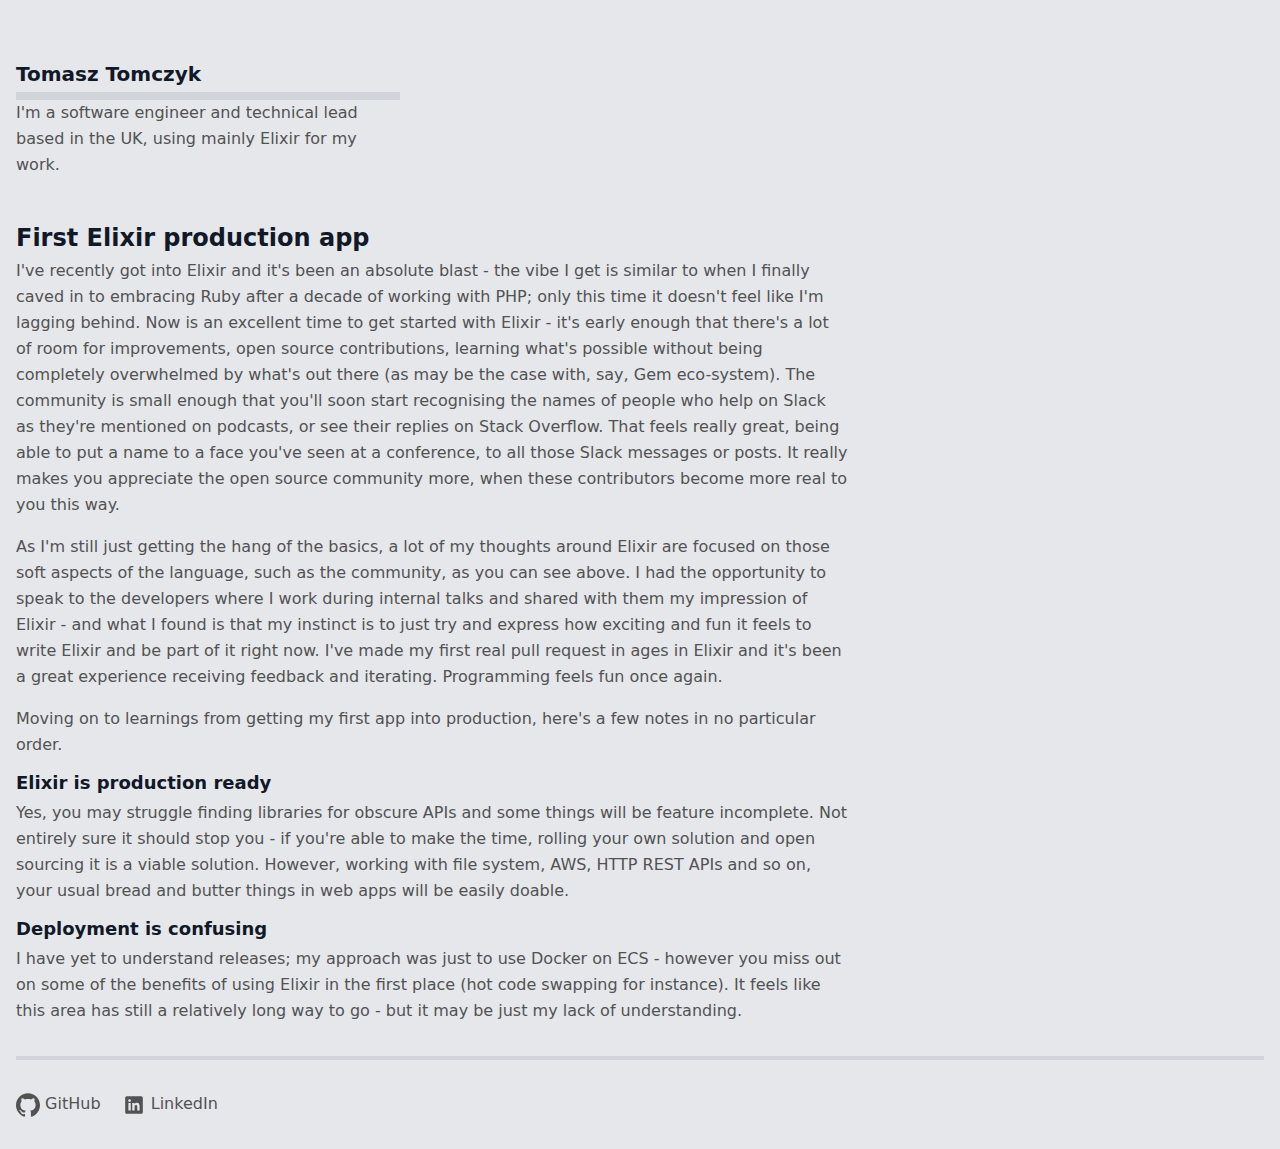
==== 2016/11/07/first-elixir-production-app.html @ 51e7fa40 "deploy: c9a872a3a456ce7594e4dd905c79dad4ae8267de" ====
<!DOCTYPE html><html><head><title>Still</title><meta charset="UTF-8"><meta content="width=device-width, initial-scale=1.0" name="viewport"><link rel="stylesheet" media=all href="/styles-IBMtMSY4EnsGezxBQo9jvg==.css" />
</head><body class="dark:bg-gray-900 dark:text-neutral-400 bg-gray-200 text-neutral-600 px-4"><main class="container mx-auto mt-16"><h1 class="font-bold text-xl leading-none text-gray-900 dark:text-gray-100 mb-2">Tomasz Tomczyk</h1><p class="pb-8 md:w-96 border-t-8 border-gray-300 dark:border-gray-800 dark:text-gray-400">I'm a software engineer and technical lead based in the UK, using mainly Elixir for my work.</p><h1 class="font-bold text-2xl leading-none text-gray-900 dark:text-gray-100 mb-2">First Elixir production app</h1><main class="lg:w-2/3"><p>I&#39;ve recently got into Elixir and it&#39;s been an absolute blast - the vibe I get is similar to when I finally caved in to embracing Ruby after a decade of working with PHP; only this time it doesn&#39;t feel like I&#39;m lagging behind. Now is an excellent time to get started with Elixir - it&#39;s early enough that there&#39;s a lot of room for improvements, open source contributions, learning what&#39;s possible without being completely overwhelmed by what&#39;s out there (as may be the case with, say, Gem eco-system). The community is small enough that you&#39;ll soon start recognising the names of people who help on Slack as they&#39;re mentioned on podcasts, or see their replies on Stack Overflow. That feels really great, being able to put a name to a face you&#39;ve seen at a conference, to all those Slack messages or posts. It really makes you appreciate the open source community more, when these contributors become more real to you this way.</p>

<p>As I&#39;m still just getting the hang of the basics, a lot of my thoughts around Elixir are focused on those soft aspects of the language, such as the community, as you can see above. I had the opportunity to speak to the developers where I work during internal talks and shared with them my impression of Elixir - and what I found is that my instinct is to just try and express how exciting and fun it feels to write Elixir and be part of it right now. I&#39;ve made my first real pull request in ages in Elixir and it&#39;s been a great experience receiving feedback and iterating. Programming feels fun once again.</p>

<p>Moving on to learnings from getting my first app into production, here&#39;s a few notes in no particular order.</p>

<h2>Elixir is production ready</h2>

<p>Yes, you may struggle finding libraries for obscure APIs and some things will be feature incomplete. Not entirely sure it should stop you - if you&#39;re able to make the time, rolling your own solution and open sourcing it is a viable solution. However, working with file system, AWS, HTTP REST APIs and so on, your usual bread and butter things in web apps will be easily doable.</p>

<h2>Deployment is confusing</h2>

<p>I have yet to understand releases; my approach was just to use Docker on ECS - however you miss out on some of the benefits of using Elixir in the first place (hot code swapping for instance). It feels like this area has still a relatively long way to go - but it may be just my lack of understanding.</p>
</main><footer class="border-t-4 border-gray-300 dark:border-gray-800 dark:text-gray-400 my-8 pt-8">
  <nav>
    <ul>
      <li class="inline"><a href="https://github.com/tomasz-tomczyk" class="hover:text-gray-900 dark:hover:text-gray-200" target="_blank">

      <svg class="inline h-6 w-6 fill-current" role="img" viewBox="0 0 24 24" xmlns="http://www.w3.org/2000/svg"><title>GitHub</title><path d="M12 .297c-6.63 0-12 5.373-12 12 0 5.303 3.438 9.8 8.205 11.385.6.113.82-.258.82-.577 0-.285-.01-1.04-.015-2.04-3.338.724-4.042-1.61-4.042-1.61C4.422 18.07 3.633 17.7 3.633 17.7c-1.087-.744.084-.729.084-.729 1.205.084 1.838 1.236 1.838 1.236 1.07 1.835 2.809 1.305 3.495.998.108-.776.417-1.305.76-1.605-2.665-.3-5.466-1.332-5.466-5.93 0-1.31.465-2.38 1.235-3.22-.135-.303-.54-1.523.105-3.176 0 0 1.005-.322 3.3 1.23.96-.267 1.98-.399 3-.405 1.02.006 2.04.138 3 .405 2.28-1.552 3.285-1.23 3.285-1.23.645 1.653.24 2.873.12 3.176.765.84 1.23 1.91 1.23 3.22 0 4.61-2.805 5.625-5.475 5.92.42.36.81 1.096.81 2.22 0 1.606-.015 2.896-.015 3.286 0 .315.21.69.825.57C20.565 22.092 24 17.592 24 12.297c0-6.627-5.373-12-12-12"/></svg>

      GitHub</a></li>
      <li class="ml-4 inline"><a href="https://www.linkedin.com/in/tomczyktomasz/" class="hover:text-blue-600 dark:hover:text-blue-400"  target="_blank">
      <svg fill="#000000" xmlns="http://www.w3.org/2000/svg"  viewBox="0 0 30 30" class="inline h-6 w-6 fill-current">    <path d="M24,4H6C4.895,4,4,4.895,4,6v18c0,1.105,0.895,2,2,2h18c1.105,0,2-0.895,2-2V6C26,4.895,25.105,4,24,4z M10.954,22h-2.95 v-9.492h2.95V22z M9.449,11.151c-0.951,0-1.72-0.771-1.72-1.72c0-0.949,0.77-1.719,1.72-1.719c0.948,0,1.719,0.771,1.719,1.719 C11.168,10.38,10.397,11.151,9.449,11.151z M22.004,22h-2.948v-4.616c0-1.101-0.02-2.517-1.533-2.517 c-1.535,0-1.771,1.199-1.771,2.437V22h-2.948v-9.492h2.83v1.297h0.04c0.394-0.746,1.356-1.533,2.791-1.533 c2.987,0,3.539,1.966,3.539,4.522V22z"/></svg>
      LinkedIn</a></li>
    </ul>
  </nav>
</footer></main></body></html>
---- styles-IBMtMSY4EnsGezxBQo9jvg==.css ----
/*! tailwindcss v3.0.23 | MIT License | https://tailwindcss.com*//*1. Prevent padding and border from affecting element width. (https://github.com/mozdevs/cssremedy/issues/4)2. Allow adding a border to an element by just adding a border-width. (https://github.com/tailwindcss/tailwindcss/pull/116)*/*,::before,::after {box-sizing: border-box;/* 1 */border-width: 0;/* 2 */border-style: solid;/* 2 */border-color: #e5e7eb;/* 2 */}::before,::after {--tw-content: '';}/*1. Use a consistent sensible line-height in all browsers.2. Prevent adjustments of font size after orientation changes in iOS.3. Use a more readable tab size.4. Use the user's configured `sans` font-family by default.*/html {line-height: 1.5;/* 1 */-webkit-text-size-adjust: 100%;/* 2 */-moz-tab-size: 4;/* 3 */-o-tab-size: 4;tab-size: 4;/* 3 */font-family: ui-sans-serif, system-ui, -apple-system, BlinkMacSystemFont, "Segoe UI", Roboto, "Helvetica Neue", Arial, "Noto Sans", sans-serif, "Apple Color Emoji", "Segoe UI Emoji", "Segoe UI Symbol", "Noto Color Emoji";/* 4 */}/*1. Remove the margin in all browsers.2. Inherit line-height from `html` so users can set them as a class directly on the `html` element.*/body {margin: 0;/* 1 */line-height: inherit;/* 2 */}/*1. Add the correct height in Firefox.2. Correct the inheritance of border color in Firefox. (https://bugzilla.mozilla.org/show_bug.cgi?id=190655)3. Ensure horizontal rules are visible by default.*/hr {height: 0;/* 1 */color: inherit;/* 2 */border-top-width: 1px;/* 3 */}/*Add the correct text decoration in Chrome, Edge, and Safari.*/abbr:where([title]) {-webkit-text-decoration: underline dotted;text-decoration: underline dotted;}/*Remove the default font size and weight for headings.*/h1,h2,h3,h4,h5,h6 {font-size: inherit;font-weight: inherit;}/*Reset links to optimize for opt-in styling instead of opt-out.*/a {color: inherit;text-decoration: inherit;}/*Add the correct font weight in Edge and Safari.*/b,strong {font-weight: bolder;}/*1. Use the user's configured `mono` font family by default.2. Correct the odd `em` font sizing in all browsers.*/code,kbd,samp,pre {font-family: ui-monospace, SFMono-Regular, Menlo, Monaco, Consolas, "Liberation Mono", "Courier New", monospace;/* 1 */font-size: 1em;/* 2 */}/*Add the correct font size in all browsers.*/small {font-size: 80%;}/*Prevent `sub` and `sup` elements from affecting the line height in all browsers.*/sub,sup {font-size: 75%;line-height: 0;position: relative;vertical-align: baseline;}sub {bottom: -0.25em;}sup {top: -0.5em;}/*1. Remove text indentation from table contents in Chrome and Safari. (https://bugs.chromium.org/p/chromium/issues/detail?id=999088, https://bugs.webkit.org/show_bug.cgi?id=201297)2. Correct table border color inheritance in all Chrome and Safari. (https://bugs.chromium.org/p/chromium/issues/detail?id=935729, https://bugs.webkit.org/show_bug.cgi?id=195016)3. Remove gaps between table borders by default.*/table {text-indent: 0;/* 1 */border-color: inherit;/* 2 */border-collapse: collapse;/* 3 */}/*1. Change the font styles in all browsers.2. Remove the margin in Firefox and Safari.3. Remove default padding in all browsers.*/button,input,optgroup,select,textarea {font-family: inherit;/* 1 */font-size: 100%;/* 1 */line-height: inherit;/* 1 */color: inherit;/* 1 */margin: 0;/* 2 */padding: 0;/* 3 */}/*Remove the inheritance of text transform in Edge and Firefox.*/button,select {text-transform: none;}/*1. Correct the inability to style clickable types in iOS and Safari.2. Remove default button styles.*/button,[type='button'],[type='reset'],[type='submit'] {-webkit-appearance: button;/* 1 */background-color: transparent;/* 2 */background-image: none;/* 2 */}/*Use the modern Firefox focus style for all focusable elements.*/:-moz-focusring {outline: auto;}/*Remove the additional `:invalid` styles in Firefox. (https://github.com/mozilla/gecko-dev/blob/2f9eacd9d3d995c937b4251a5557d95d494c9be1/layout/style/res/forms.css#L728-L737)*/:-moz-ui-invalid {box-shadow: none;}/*Add the correct vertical alignment in Chrome and Firefox.*/progress {vertical-align: baseline;}/*Correct the cursor style of increment and decrement buttons in Safari.*/::-webkit-inner-spin-button,::-webkit-outer-spin-button {height: auto;}/*1. Correct the odd appearance in Chrome and Safari.2. Correct the outline style in Safari.*/[type='search'] {-webkit-appearance: textfield;/* 1 */outline-offset: -2px;/* 2 */}/*Remove the inner padding in Chrome and Safari on macOS.*/::-webkit-search-decoration {-webkit-appearance: none;}/*1. Correct the inability to style clickable types in iOS and Safari.2. Change font properties to `inherit` in Safari.*/::-webkit-file-upload-button {-webkit-appearance: button;/* 1 */font: inherit;/* 2 */}/*Add the correct display in Chrome and Safari.*/summary {display: list-item;}/*Removes the default spacing and border for appropriate elements.*/blockquote,dl,dd,h1,h2,h3,h4,h5,h6,hr,figure,p,pre {margin: 0;}fieldset {margin: 0;padding: 0;}legend {padding: 0;}ol,ul,menu {list-style: none;margin: 0;padding: 0;}/*Prevent resizing textareas horizontally by default.*/textarea {resize: vertical;}/*1. Reset the default placeholder opacity in Firefox. (https://github.com/tailwindlabs/tailwindcss/issues/3300)2. Set the default placeholder color to the user's configured gray 400 color.*/input::-moz-placeholder, textarea::-moz-placeholder {opacity: 1;/* 1 */color: #9ca3af;/* 2 */}input:-ms-input-placeholder, textarea:-ms-input-placeholder {opacity: 1;/* 1 */color: #9ca3af;/* 2 */}input::placeholder,textarea::placeholder {opacity: 1;/* 1 */color: #9ca3af;/* 2 */}/*Set the default cursor for buttons.*/button,[role="button"] {cursor: pointer;}/*Make sure disabled buttons don't get the pointer cursor.*/:disabled {cursor: default;}/*1. Make replaced elements `display: block` by default. (https://github.com/mozdevs/cssremedy/issues/14)2. Add `vertical-align: middle` to align replaced elements more sensibly by default. (https://github.com/jensimmons/cssremedy/issues/14#issuecomment-634934210)This can trigger a poorly considered lint error in some tools but is included by design.*/img,svg,video,canvas,audio,iframe,embed,object {display: block;/* 1 */vertical-align: middle;/* 2 */}/*Constrain images and videos to the parent width and preserve their intrinsic aspect ratio. (https://github.com/mozdevs/cssremedy/issues/14)*/img,video {max-width: 100%;height: auto;}/*Ensure the default browser behavior of the `hidden` attribute.*/[hidden] {display: none;}*, ::before, ::after {--tw-translate-x: 0;--tw-translate-y: 0;--tw-rotate: 0;--tw-skew-x: 0;--tw-skew-y: 0;--tw-scale-x: 1;--tw-scale-y: 1;--tw-pan-x:  ;--tw-pan-y:  ;--tw-pinch-zoom:  ;--tw-scroll-snap-strictness: proximity;--tw-ordinal:  ;--tw-slashed-zero:  ;--tw-numeric-figure:  ;--tw-numeric-spacing:  ;--tw-numeric-fraction:  ;--tw-ring-inset:  ;--tw-ring-offset-width: 0px;--tw-ring-offset-color: #fff;--tw-ring-color: rgb(59 130 246 / 0.5);--tw-ring-offset-shadow: 0 0 #0000;--tw-ring-shadow: 0 0 #0000;--tw-shadow: 0 0 #0000;--tw-shadow-colored: 0 0 #0000;--tw-blur:  ;--tw-brightness:  ;--tw-contrast:  ;--tw-grayscale:  ;--tw-hue-rotate:  ;--tw-invert:  ;--tw-saturate:  ;--tw-sepia:  ;--tw-drop-shadow:  ;--tw-backdrop-blur:  ;--tw-backdrop-brightness:  ;--tw-backdrop-contrast:  ;--tw-backdrop-grayscale:  ;--tw-backdrop-hue-rotate:  ;--tw-backdrop-invert:  ;--tw-backdrop-opacity:  ;--tw-backdrop-saturate:  ;--tw-backdrop-sepia:  ;}.container {width: 100%;}@media (min-width: 640px) {.container {max-width: 640px;}}@media (min-width: 768px) {.container {max-width: 768px;}}@media (min-width: 1024px) {.container {max-width: 1024px;}}@media (min-width: 1280px) {.container {max-width: 1280px;}}@media (min-width: 1536px) {.container {max-width: 1536px;}}.mx-auto {margin-left: auto;margin-right: auto;}.my-8 {margin-top: 2rem;margin-bottom: 2rem;}.mt-16 {margin-top: 4rem;}.mb-2 {margin-bottom: 0.5rem;}.ml-4 {margin-left: 1rem;}.inline {display: inline;}.h-6 {height: 1.5rem;}.w-6 {width: 1.5rem;}.border-t-8 {border-top-width: 8px;}.border-t-4 {border-top-width: 4px;}.border-gray-300 {--tw-border-opacity: 1;border-color: rgb(209 213 219 / var(--tw-border-opacity));}.bg-gray-200 {--tw-bg-opacity: 1;background-color: rgb(229 231 235 / var(--tw-bg-opacity));}.fill-current {fill: currentColor;}.px-4 {padding-left: 1rem;padding-right: 1rem;}.pb-8 {padding-bottom: 2rem;}.pt-8 {padding-top: 2rem;}.text-xl {font-size: 1.25rem;line-height: 1.75rem;}.text-2xl {font-size: 1.5rem;line-height: 2rem;}.font-bold {font-weight: 700;}.leading-none {line-height: 1;}.text-neutral-600 {--tw-text-opacity: 1;color: rgb(82 82 82 / var(--tw-text-opacity));}.text-gray-900 {--tw-text-opacity: 1;color: rgb(17 24 39 / var(--tw-text-opacity));}main p {margin-bottom: 1rem;line-height: 1.625;}main h2 {margin-bottom: 0.5rem;font-size: 1.125rem;line-height: 1.75rem;font-weight: 700;line-height: 1;--tw-text-opacity: 1;color: rgb(17 24 39 / var(--tw-text-opacity));}@media (prefers-color-scheme: dark) {main h2 {--tw-text-opacity: 1;color: rgb(243 244 246 / var(--tw-text-opacity));}}.hover\:text-gray-900:hover {--tw-text-opacity: 1;color: rgb(17 24 39 / var(--tw-text-opacity));}.hover\:text-blue-600:hover {--tw-text-opacity: 1;color: rgb(37 99 235 / var(--tw-text-opacity));}@media (prefers-color-scheme: dark) {.dark\:border-gray-800 {--tw-border-opacity: 1;border-color: rgb(31 41 55 / var(--tw-border-opacity));}.dark\:bg-gray-900 {--tw-bg-opacity: 1;background-color: rgb(17 24 39 / var(--tw-bg-opacity));}.dark\:text-neutral-400 {--tw-text-opacity: 1;color: rgb(163 163 163 / var(--tw-text-opacity));}.dark\:text-gray-100 {--tw-text-opacity: 1;color: rgb(243 244 246 / var(--tw-text-opacity));}.dark\:text-gray-400 {--tw-text-opacity: 1;color: rgb(156 163 175 / var(--tw-text-opacity));}.dark\:hover\:text-gray-200:hover {--tw-text-opacity: 1;color: rgb(229 231 235 / var(--tw-text-opacity));}.dark\:hover\:text-blue-400:hover {--tw-text-opacity: 1;color: rgb(96 165 250 / var(--tw-text-opacity));}}@media (min-width: 768px) {.md\:w-96 {width: 24rem;}}@media (min-width: 1024px) {.lg\:w-2\/3 {width: 66.666667%;}}
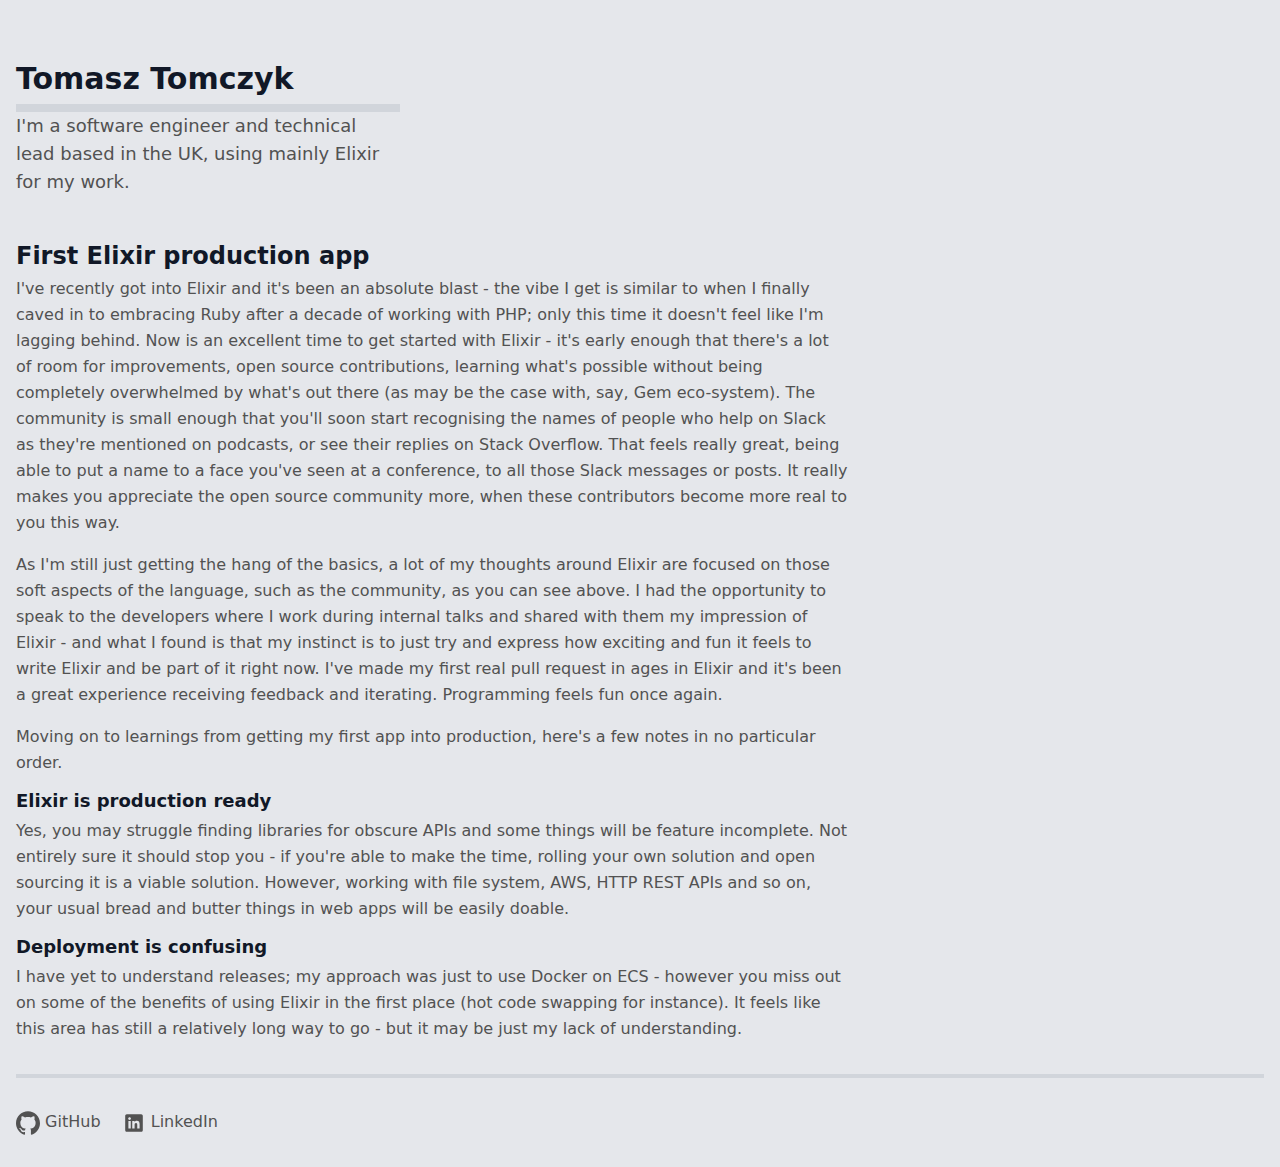
==== commit 1b7b7c25: "deploy: da84ddd3896646199c87a4c1578312c9121b9961" ====
--- a/2016/11/07/first-elixir-production-app.html
+++ b/2016/11/07/first-elixir-production-app.html
@@ -1,5 +1,5 @@
-<!DOCTYPE html><html><head><title>Still</title><meta charset="UTF-8"><meta content="width=device-width, initial-scale=1.0" name="viewport"><link rel="stylesheet" media=all href="/styles-IBMtMSY4EnsGezxBQo9jvg==.css" />
-</head><body class="dark:bg-gray-900 dark:text-neutral-400 bg-gray-200 text-neutral-600 px-4"><main class="container mx-auto mt-16"><h1 class="font-bold text-xl leading-none text-gray-900 dark:text-gray-100 mb-2">Tomasz Tomczyk</h1><p class="pb-8 md:w-96 border-t-8 border-gray-300 dark:border-gray-800 dark:text-gray-400">I'm a software engineer and technical lead based in the UK, using mainly Elixir for my work.</p><h1 class="font-bold text-2xl leading-none text-gray-900 dark:text-gray-100 mb-2">First Elixir production app</h1><main class="lg:w-2/3"><p>I&#39;ve recently got into Elixir and it&#39;s been an absolute blast - the vibe I get is similar to when I finally caved in to embracing Ruby after a decade of working with PHP; only this time it doesn&#39;t feel like I&#39;m lagging behind. Now is an excellent time to get started with Elixir - it&#39;s early enough that there&#39;s a lot of room for improvements, open source contributions, learning what&#39;s possible without being completely overwhelmed by what&#39;s out there (as may be the case with, say, Gem eco-system). The community is small enough that you&#39;ll soon start recognising the names of people who help on Slack as they&#39;re mentioned on podcasts, or see their replies on Stack Overflow. That feels really great, being able to put a name to a face you&#39;ve seen at a conference, to all those Slack messages or posts. It really makes you appreciate the open source community more, when these contributors become more real to you this way.</p>
+<!DOCTYPE html><html><head><title>Still</title><meta charset="UTF-8"><meta content="width=device-width, initial-scale=1.0" name="viewport"><link rel="stylesheet" media=all href="/styles-oN9kDQa1APEtXLIY5Xg6NQ==.css" />
+</head><body class="dark:bg-gray-900 dark:text-neutral-400 bg-gray-200 text-neutral-600 px-4"><main class="container mx-auto mt-16"><h1 class="mb-2"><a href="/" class="font-bold text-3xl leading-none text-gray-900 dark:text-gray-100 ">Tomasz Tomczyk</a></h1><p class="pb-8 md:w-96 border-t-8 border-gray-300 dark:border-gray-800 dark:text-gray-400 text-lg">I'm a software engineer and technical lead based in the UK, using mainly Elixir for my work.</p><h1 class="font-bold text-2xl leading-none text-gray-900 dark:text-gray-100 mb-2">First Elixir production app</h1><main class="lg:w-2/3"><p>I&#39;ve recently got into Elixir and it&#39;s been an absolute blast - the vibe I get is similar to when I finally caved in to embracing Ruby after a decade of working with PHP; only this time it doesn&#39;t feel like I&#39;m lagging behind. Now is an excellent time to get started with Elixir - it&#39;s early enough that there&#39;s a lot of room for improvements, open source contributions, learning what&#39;s possible without being completely overwhelmed by what&#39;s out there (as may be the case with, say, Gem eco-system). The community is small enough that you&#39;ll soon start recognising the names of people who help on Slack as they&#39;re mentioned on podcasts, or see their replies on Stack Overflow. That feels really great, being able to put a name to a face you&#39;ve seen at a conference, to all those Slack messages or posts. It really makes you appreciate the open source community more, when these contributors become more real to you this way.</p>
 
 <p>As I&#39;m still just getting the hang of the basics, a lot of my thoughts around Elixir are focused on those soft aspects of the language, such as the community, as you can see above. I had the opportunity to speak to the developers where I work during internal talks and shared with them my impression of Elixir - and what I found is that my instinct is to just try and express how exciting and fun it feels to write Elixir and be part of it right now. I&#39;ve made my first real pull request in ages in Elixir and it&#39;s been a great experience receiving feedback and iterating. Programming feels fun once again.</p>
 
--- a/styles-oN9kDQa1APEtXLIY5Xg6NQ==.css
+++ b/styles-oN9kDQa1APEtXLIY5Xg6NQ==.css
@@ -0,0 +1 @@
+/*! tailwindcss v3.0.23 | MIT License | https://tailwindcss.com*//*1. Prevent padding and border from affecting element width. (https://github.com/mozdevs/cssremedy/issues/4)2. Allow adding a border to an element by just adding a border-width. (https://github.com/tailwindcss/tailwindcss/pull/116)*/*,::before,::after {box-sizing: border-box;/* 1 */border-width: 0;/* 2 */border-style: solid;/* 2 */border-color: #e5e7eb;/* 2 */}::before,::after {--tw-content: '';}/*1. Use a consistent sensible line-height in all browsers.2. Prevent adjustments of font size after orientation changes in iOS.3. Use a more readable tab size.4. Use the user's configured `sans` font-family by default.*/html {line-height: 1.5;/* 1 */-webkit-text-size-adjust: 100%;/* 2 */-moz-tab-size: 4;/* 3 */-o-tab-size: 4;tab-size: 4;/* 3 */font-family: ui-sans-serif, system-ui, -apple-system, BlinkMacSystemFont, "Segoe UI", Roboto, "Helvetica Neue", Arial, "Noto Sans", sans-serif, "Apple Color Emoji", "Segoe UI Emoji", "Segoe UI Symbol", "Noto Color Emoji";/* 4 */}/*1. Remove the margin in all browsers.2. Inherit line-height from `html` so users can set them as a class directly on the `html` element.*/body {margin: 0;/* 1 */line-height: inherit;/* 2 */}/*1. Add the correct height in Firefox.2. Correct the inheritance of border color in Firefox. (https://bugzilla.mozilla.org/show_bug.cgi?id=190655)3. Ensure horizontal rules are visible by default.*/hr {height: 0;/* 1 */color: inherit;/* 2 */border-top-width: 1px;/* 3 */}/*Add the correct text decoration in Chrome, Edge, and Safari.*/abbr:where([title]) {-webkit-text-decoration: underline dotted;text-decoration: underline dotted;}/*Remove the default font size and weight for headings.*/h1,h2,h3,h4,h5,h6 {font-size: inherit;font-weight: inherit;}/*Reset links to optimize for opt-in styling instead of opt-out.*/a {color: inherit;text-decoration: inherit;}/*Add the correct font weight in Edge and Safari.*/b,strong {font-weight: bolder;}/*1. Use the user's configured `mono` font family by default.2. Correct the odd `em` font sizing in all browsers.*/code,kbd,samp,pre {font-family: ui-monospace, SFMono-Regular, Menlo, Monaco, Consolas, "Liberation Mono", "Courier New", monospace;/* 1 */font-size: 1em;/* 2 */}/*Add the correct font size in all browsers.*/small {font-size: 80%;}/*Prevent `sub` and `sup` elements from affecting the line height in all browsers.*/sub,sup {font-size: 75%;line-height: 0;position: relative;vertical-align: baseline;}sub {bottom: -0.25em;}sup {top: -0.5em;}/*1. Remove text indentation from table contents in Chrome and Safari. (https://bugs.chromium.org/p/chromium/issues/detail?id=999088, https://bugs.webkit.org/show_bug.cgi?id=201297)2. Correct table border color inheritance in all Chrome and Safari. (https://bugs.chromium.org/p/chromium/issues/detail?id=935729, https://bugs.webkit.org/show_bug.cgi?id=195016)3. Remove gaps between table borders by default.*/table {text-indent: 0;/* 1 */border-color: inherit;/* 2 */border-collapse: collapse;/* 3 */}/*1. Change the font styles in all browsers.2. Remove the margin in Firefox and Safari.3. Remove default padding in all browsers.*/button,input,optgroup,select,textarea {font-family: inherit;/* 1 */font-size: 100%;/* 1 */line-height: inherit;/* 1 */color: inherit;/* 1 */margin: 0;/* 2 */padding: 0;/* 3 */}/*Remove the inheritance of text transform in Edge and Firefox.*/button,select {text-transform: none;}/*1. Correct the inability to style clickable types in iOS and Safari.2. Remove default button styles.*/button,[type='button'],[type='reset'],[type='submit'] {-webkit-appearance: button;/* 1 */background-color: transparent;/* 2 */background-image: none;/* 2 */}/*Use the modern Firefox focus style for all focusable elements.*/:-moz-focusring {outline: auto;}/*Remove the additional `:invalid` styles in Firefox. (https://github.com/mozilla/gecko-dev/blob/2f9eacd9d3d995c937b4251a5557d95d494c9be1/layout/style/res/forms.css#L728-L737)*/:-moz-ui-invalid {box-shadow: none;}/*Add the correct vertical alignment in Chrome and Firefox.*/progress {vertical-align: baseline;}/*Correct the cursor style of increment and decrement buttons in Safari.*/::-webkit-inner-spin-button,::-webkit-outer-spin-button {height: auto;}/*1. Correct the odd appearance in Chrome and Safari.2. Correct the outline style in Safari.*/[type='search'] {-webkit-appearance: textfield;/* 1 */outline-offset: -2px;/* 2 */}/*Remove the inner padding in Chrome and Safari on macOS.*/::-webkit-search-decoration {-webkit-appearance: none;}/*1. Correct the inability to style clickable types in iOS and Safari.2. Change font properties to `inherit` in Safari.*/::-webkit-file-upload-button {-webkit-appearance: button;/* 1 */font: inherit;/* 2 */}/*Add the correct display in Chrome and Safari.*/summary {display: list-item;}/*Removes the default spacing and border for appropriate elements.*/blockquote,dl,dd,h1,h2,h3,h4,h5,h6,hr,figure,p,pre {margin: 0;}fieldset {margin: 0;padding: 0;}legend {padding: 0;}ol,ul,menu {list-style: none;margin: 0;padding: 0;}/*Prevent resizing textareas horizontally by default.*/textarea {resize: vertical;}/*1. Reset the default placeholder opacity in Firefox. (https://github.com/tailwindlabs/tailwindcss/issues/3300)2. Set the default placeholder color to the user's configured gray 400 color.*/input::-moz-placeholder, textarea::-moz-placeholder {opacity: 1;/* 1 */color: #9ca3af;/* 2 */}input:-ms-input-placeholder, textarea:-ms-input-placeholder {opacity: 1;/* 1 */color: #9ca3af;/* 2 */}input::placeholder,textarea::placeholder {opacity: 1;/* 1 */color: #9ca3af;/* 2 */}/*Set the default cursor for buttons.*/button,[role="button"] {cursor: pointer;}/*Make sure disabled buttons don't get the pointer cursor.*/:disabled {cursor: default;}/*1. Make replaced elements `display: block` by default. (https://github.com/mozdevs/cssremedy/issues/14)2. Add `vertical-align: middle` to align replaced elements more sensibly by default. (https://github.com/jensimmons/cssremedy/issues/14#issuecomment-634934210)This can trigger a poorly considered lint error in some tools but is included by design.*/img,svg,video,canvas,audio,iframe,embed,object {display: block;/* 1 */vertical-align: middle;/* 2 */}/*Constrain images and videos to the parent width and preserve their intrinsic aspect ratio. (https://github.com/mozdevs/cssremedy/issues/14)*/img,video {max-width: 100%;height: auto;}/*Ensure the default browser behavior of the `hidden` attribute.*/[hidden] {display: none;}*, ::before, ::after {--tw-translate-x: 0;--tw-translate-y: 0;--tw-rotate: 0;--tw-skew-x: 0;--tw-skew-y: 0;--tw-scale-x: 1;--tw-scale-y: 1;--tw-pan-x:  ;--tw-pan-y:  ;--tw-pinch-zoom:  ;--tw-scroll-snap-strictness: proximity;--tw-ordinal:  ;--tw-slashed-zero:  ;--tw-numeric-figure:  ;--tw-numeric-spacing:  ;--tw-numeric-fraction:  ;--tw-ring-inset:  ;--tw-ring-offset-width: 0px;--tw-ring-offset-color: #fff;--tw-ring-color: rgb(59 130 246 / 0.5);--tw-ring-offset-shadow: 0 0 #0000;--tw-ring-shadow: 0 0 #0000;--tw-shadow: 0 0 #0000;--tw-shadow-colored: 0 0 #0000;--tw-blur:  ;--tw-brightness:  ;--tw-contrast:  ;--tw-grayscale:  ;--tw-hue-rotate:  ;--tw-invert:  ;--tw-saturate:  ;--tw-sepia:  ;--tw-drop-shadow:  ;--tw-backdrop-blur:  ;--tw-backdrop-brightness:  ;--tw-backdrop-contrast:  ;--tw-backdrop-grayscale:  ;--tw-backdrop-hue-rotate:  ;--tw-backdrop-invert:  ;--tw-backdrop-opacity:  ;--tw-backdrop-saturate:  ;--tw-backdrop-sepia:  ;}.container {width: 100%;}@media (min-width: 640px) {.container {max-width: 640px;}}@media (min-width: 768px) {.container {max-width: 768px;}}@media (min-width: 1024px) {.container {max-width: 1024px;}}@media (min-width: 1280px) {.container {max-width: 1280px;}}@media (min-width: 1536px) {.container {max-width: 1536px;}}.mx-auto {margin-left: auto;margin-right: auto;}.my-8 {margin-top: 2rem;margin-bottom: 2rem;}.mt-16 {margin-top: 4rem;}.mb-2 {margin-bottom: 0.5rem;}.ml-4 {margin-left: 1rem;}.mt-2 {margin-top: 0.5rem;}.mb-4 {margin-bottom: 1rem;}.inline {display: inline;}.h-6 {height: 1.5rem;}.w-6 {width: 1.5rem;}.border-t-8 {border-top-width: 8px;}.border-t-4 {border-top-width: 4px;}.border-b-2 {border-bottom-width: 2px;}.border-gray-300 {--tw-border-opacity: 1;border-color: rgb(209 213 219 / var(--tw-border-opacity));}.bg-gray-200 {--tw-bg-opacity: 1;background-color: rgb(229 231 235 / var(--tw-bg-opacity));}.fill-current {fill: currentColor;}.px-4 {padding-left: 1rem;padding-right: 1rem;}.pb-8 {padding-bottom: 2rem;}.pt-8 {padding-top: 2rem;}.pb-2 {padding-bottom: 0.5rem;}.pb-4 {padding-bottom: 1rem;}.text-xl {font-size: 1.25rem;line-height: 1.75rem;}.text-2xl {font-size: 1.5rem;line-height: 2rem;}.text-3xl {font-size: 1.875rem;line-height: 2.25rem;}.text-lg {font-size: 1.125rem;line-height: 1.75rem;}.font-bold {font-weight: 700;}.leading-none {line-height: 1;}.text-neutral-600 {--tw-text-opacity: 1;color: rgb(82 82 82 / var(--tw-text-opacity));}.text-gray-900 {--tw-text-opacity: 1;color: rgb(17 24 39 / var(--tw-text-opacity));}main p {margin-bottom: 1rem;line-height: 1.625;}main h2 {margin-bottom: 0.5rem;font-size: 1.125rem;line-height: 1.75rem;font-weight: 700;line-height: 1;--tw-text-opacity: 1;color: rgb(17 24 39 / var(--tw-text-opacity));}@media (prefers-color-scheme: dark) {main h2 {--tw-text-opacity: 1;color: rgb(243 244 246 / var(--tw-text-opacity));}}.hover\:text-gray-900:hover {--tw-text-opacity: 1;color: rgb(17 24 39 / var(--tw-text-opacity));}.hover\:text-blue-600:hover {--tw-text-opacity: 1;color: rgb(37 99 235 / var(--tw-text-opacity));}@media (prefers-color-scheme: dark) {.dark\:border-gray-800 {--tw-border-opacity: 1;border-color: rgb(31 41 55 / var(--tw-border-opacity));}.dark\:bg-gray-900 {--tw-bg-opacity: 1;background-color: rgb(17 24 39 / var(--tw-bg-opacity));}.dark\:text-neutral-400 {--tw-text-opacity: 1;color: rgb(163 163 163 / var(--tw-text-opacity));}.dark\:text-gray-100 {--tw-text-opacity: 1;color: rgb(243 244 246 / var(--tw-text-opacity));}.dark\:text-gray-400 {--tw-text-opacity: 1;color: rgb(156 163 175 / var(--tw-text-opacity));}.dark\:hover\:text-gray-200:hover {--tw-text-opacity: 1;color: rgb(229 231 235 / var(--tw-text-opacity));}.dark\:hover\:text-blue-400:hover {--tw-text-opacity: 1;color: rgb(96 165 250 / var(--tw-text-opacity));}}@media (min-width: 768px) {.md\:w-96 {width: 24rem;}.md\:w-2\/3 {width: 66.666667%;}.md\:w-1\/3 {width: 33.333333%;}}@media (min-width: 1024px) {.lg\:w-2\/3 {width: 66.666667%;}}